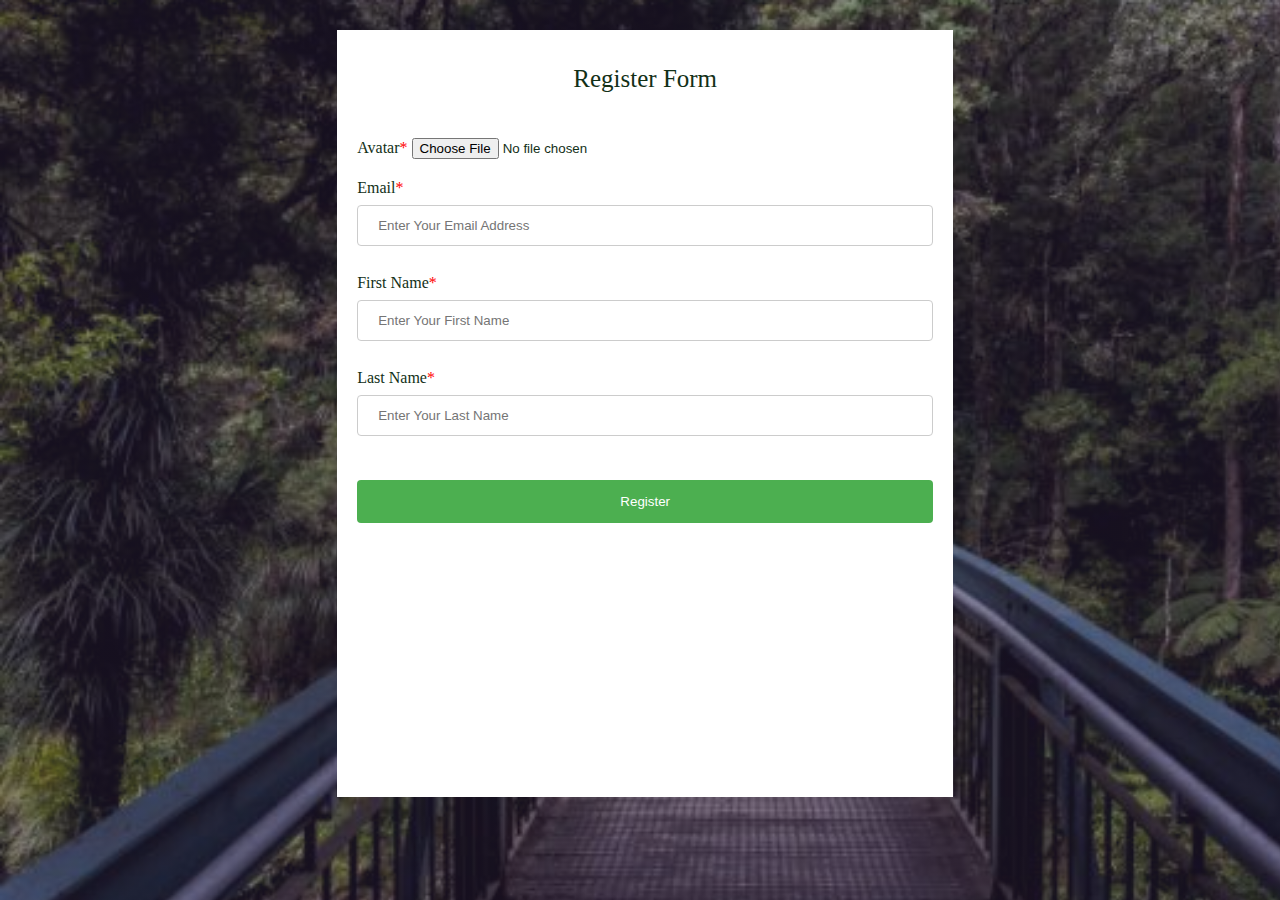
==== M-SOFTECH_SAMPLE_LOGIN/RegisterPage/register.html @ 41741688 "login and register feature updated" ====
<!DOCTYPE html>
<html lang="en">

<head>
    <meta charset="UTF-8">
    <meta http-equiv="X-UA-Compatible" content="IE=edge">
    <meta name="viewport" content="width=device-width, initial-scale=1.0">
    <link rel="stylesheet" href="style.css">
    <script src="script.js"></script>
    <title>Register</title>
</head>

<body>

    <div class="register-content">
        <form class="registerform" id="registerform" name="registerform" action="/WelcomePage/target.html"  method="post">
            <h3 class="regtitle"> Register Form</h3>
            <div class="fillform" id="fillform">Please Fillup The Form</div>
            <div class="form-cont">
                <label for="avatar">Avatar</label>
                <input type="file" accept="image/*" id="avatarimg" name="avatarimg" onchange="loadFile(event)" required>
                <img class="image" id="output"/>
            </div>
            <div class="form-cont">
                <label for="email">Email</label>
                <input type="text" id="email" name="email" placeholder="Enter Your Email Address" onblur="validateEmail()" required>
                <span class="errormsg" id="emailError"></span>
            </div>
            <div class="form-cont">
                <label for="firstname">First Name</label>
                <input type="text" id="frstname" placeholder="Enter Your First Name" onblur="validateFirstname()" required>
                <span class="errormsg" id="fnameError"></span>
            </div>
            <div class="form-cont">
                <label for="lastname">Last Name</label>
                <input type="text" id="lstname" placeholder="Enter Your Last Name" onblur="validateLastname()" required>
                <span class="errormsg" id="lnameError"></span>
            </div>
            <div class="registerbttn">
            <input type="submit" value="Register" onsubmit="return regform(registerform)" onclick="return submit()">
        </div>
        </form>
    </div>

</body>

</html>
---- M-SOFTECH_SAMPLE_LOGIN/RegisterPage/style.css ----
body {
    border: 0;
    margin: 0;
    padding: 0;
}

.register-content{
    background-image: linear-gradient(rgba(51, 37, 73, 0.425), rgba(51, 37, 73, 0.425)), url(../assets/images/img_forest.jpg) ;
    width: 100%;
    min-height: 100vh;
    background-size: cover;
    background-position: center;
    padding: 10px 8% ;
    background-repeat: no-repeat;
    position: fixed;
}
    
.regtitle{
    color:rgb(18, 48, 23) ;
    font-weight: 100;
    font-size: 25px;
    text-align: center;
    padding: 0px 0px 10px 0px;
}

.registerform{
    width: 45%;
    height: 83%;
    display: block;
    margin: 20px 30px;
    padding: 10px 20px;
    background-color: #fff;
    resize: none;
    position: fixed;
    left: 24%;
    top: 10px;
    color: rgb(18, 48, 23);
    font-size: 16px;
    font-weight: 300;
}

input[type=text]{
    width: 100%;
    padding: 12px 20px;
    margin: 8px 0;
    display: inline-block;
    border: 1px solid #ccc;
    border-radius: 4px;
    box-sizing: border-box;
  }

  input[type=submit] {
    width: 100%;
    background-color: #4CAF50;
    color: white;
    padding: 14px 20px;
    margin: 8px 0;
    border: none;
    border-radius: 4px;
    cursor: pointer;
  }

  input[type=submit]:hover {
    background-color: #45a049;
  }

  .form-cont{
    padding: 10px 0px;
  }

  .registerbttn{
    padding: 18px 0px;
  }
  
  label::after {
    content: "*";
    color: red;
}

.errormsg{
    font-size: 13px;
    color:red;
}

.image{
    width: 65px;
    position: absolute;
    top: 15%;
    left: 40%;
}

.fillform{
    display: none;
    color: #e43131;
    position: absolute;
    top: 15%;
    left: 37%;
}
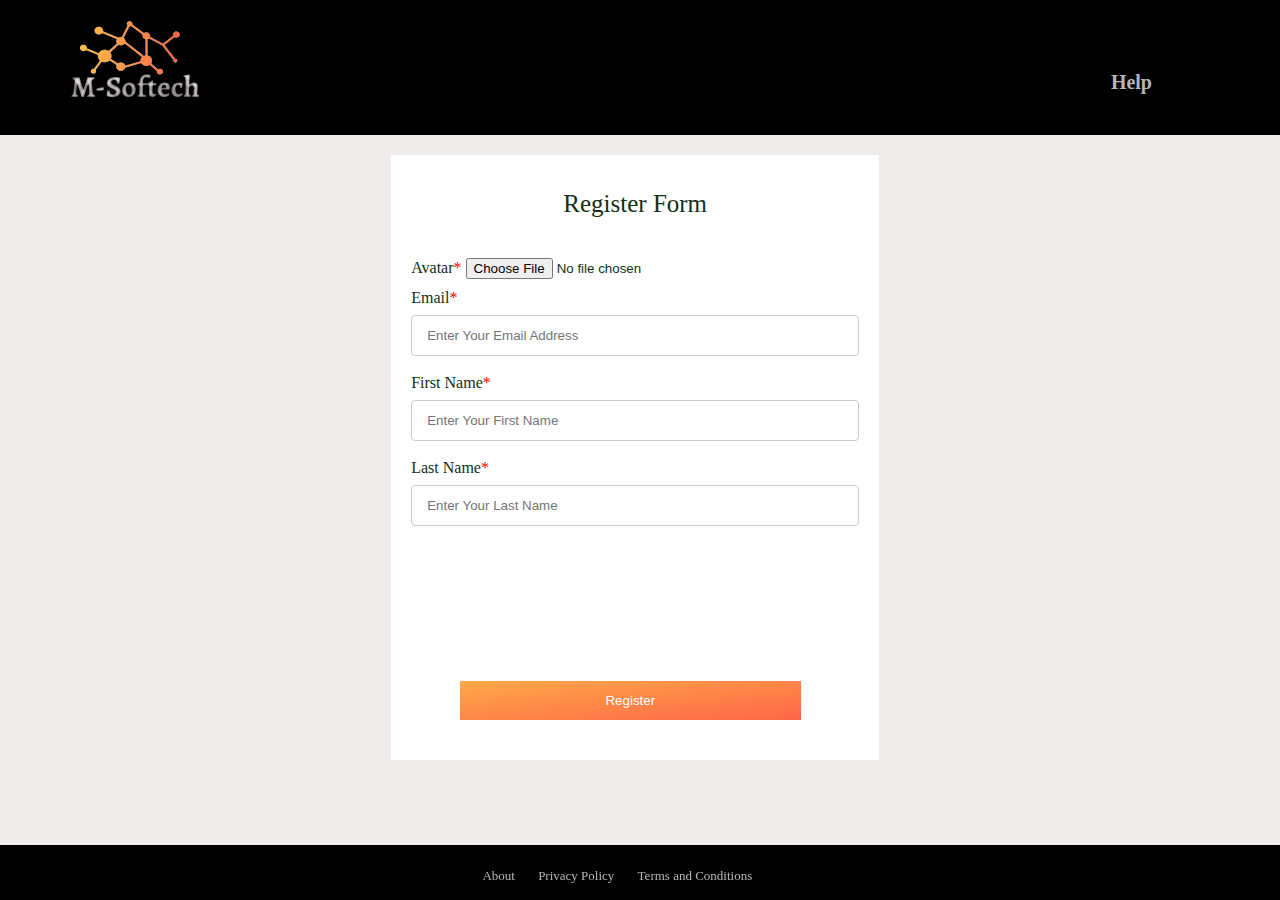
==== commit 2dcf7650: "updated the code to github repo" ====
--- a/M-SOFTECH_SAMPLE_LOGIN/RegisterPage/register.html
+++ b/M-SOFTECH_SAMPLE_LOGIN/RegisterPage/register.html
@@ -6,14 +6,17 @@
     <meta http-equiv="X-UA-Compatible" content="IE=edge">
     <meta name="viewport" content="width=device-width, initial-scale=1.0">
     <link rel="stylesheet" href="style.css">
-    <script src="script.js"></script>
+    <script src="registerscript.js"></script>
     <title>Register</title>
 </head>
 
 <body>
-
+    <header class="header">
+        <div class="logo-img"><img src="../assets/images/logo-img.png"></div>
+        <h2 class="help">Help</h2>
+    </header>
     <div class="register-content">
-        <form class="registerform" id="registerform" name="registerform" action="/WelcomePage/target.html"  method="post">
+        <form class="registerform" id="registerform" name="registerform">
             <h3 class="regtitle"> Register Form</h3>
             <div class="fillform" id="fillform">Please Fillup The Form</div>
             <div class="form-cont">
@@ -22,26 +25,29 @@
                 <img class="image" id="output"/>
             </div>
             <div class="form-cont">
-                <label for="email">Email</label>
+                <label for="email">Email</label><span class="errormsg" id="emailError"></span>
                 <input type="text" id="email" name="email" placeholder="Enter Your Email Address" onblur="validateEmail()" required>
-                <span class="errormsg" id="emailError"></span>
             </div>
             <div class="form-cont">
-                <label for="firstname">First Name</label>
-                <input type="text" id="frstname" placeholder="Enter Your First Name" onblur="validateFirstname()" required>
-                <span class="errormsg" id="fnameError"></span>
+                <label for="firstname">First Name</label><span class="errormsg" id="fnameError"></span>
+                <input type="text" id="firstname" placeholder="Enter Your First Name" onblur="validateFirstname()" required>
             </div>
             <div class="form-cont">
-                <label for="lastname">Last Name</label>
-                <input type="text" id="lstname" placeholder="Enter Your Last Name" onblur="validateLastname()" required>
-                <span class="errormsg" id="lnameError"></span>
+                <label for="lastname">Last Name</label><span class="errormsg" id="lnameError"></span>
+                <input type="text" id="lastname" placeholder="Enter Your Last Name" onblur="validateLastname()" required>
             </div>
             <div class="registerbttn">
-            <input type="submit" value="Register" onsubmit="return regform(registerform)" onclick="return submit()">
+            <button type="button" value="Register" onclick="return regform(registerform)" >Register</button>
         </div>
         </form>
     </div>
-
+    <footer class="footer">
+        <ul class="footer-list">
+            <li>About</li>
+            <li>Privacy Policy</li>
+            <li>Terms and Conditions</li>
+        </ul>    
+    </footer>
 </body>
 
 </html>--- a/M-SOFTECH_SAMPLE_LOGIN/RegisterPage/style.css
+++ b/M-SOFTECH_SAMPLE_LOGIN/RegisterPage/style.css
@@ -1,98 +1,160 @@
 body {
-    border: 0;
-    margin: 0;
-    padding: 0;
+  border: 0;
+  margin: 0;
+  padding: 0;
+  background-color: #f1ecec;
 }
 
-.register-content{
-    background-image: linear-gradient(rgba(51, 37, 73, 0.425), rgba(51, 37, 73, 0.425)), url(../assets/images/img_forest.jpg) ;
-    width: 100%;
-    min-height: 100vh;
-    background-size: cover;
-    background-position: center;
-    padding: 10px 8% ;
-    background-repeat: no-repeat;
-    position: fixed;
-}
-    
-.regtitle{
-    color:rgb(18, 48, 23) ;
-    font-weight: 100;
-    font-size: 25px;
-    text-align: center;
-    padding: 0px 0px 10px 0px;
+.header {
+  background-color: rgb(0, 0, 0);
+  position: fixed;
+  height: 15%;
+  width: 100%;
+  left: 0;
+  top: 0;
+  font-weight: bold;
 }
 
-.registerform{
-    width: 45%;
-    height: 83%;
-    display: block;
-    margin: 20px 30px;
-    padding: 10px 20px;
-    background-color: #fff;
-    resize: none;
-    position: fixed;
-    left: 24%;
-    top: 10px;
-    color: rgb(18, 48, 23);
-    font-size: 16px;
-    font-weight: 300;
+.logo-img {
+  height: 15px;
+  width: 15px;
+  display: flex;
+  align-items: center;
+  justify-content: center;
+  position: absolute;
+  top: 40%;
+  left: 10%;
 }
 
-input[type=text]{
-    width: 100%;
-    padding: 12px 20px;
-    margin: 8px 0;
-    display: inline-block;
-    border: 1px solid #ccc;
-    border-radius: 4px;
-    box-sizing: border-box;
-  }
-
-  input[type=submit] {
-    width: 100%;
-    background-color: #4CAF50;
-    color: white;
-    padding: 14px 20px;
-    margin: 8px 0;
-    border: none;
-    border-radius: 4px;
-    cursor: pointer;
-  }
-
-  input[type=submit]:hover {
-    background-color: #45a049;
-  }
-
-  .form-cont{
-    padding: 10px 0px;
-  }
-
-  .registerbttn{
-    padding: 18px 0px;
-  }
-  
-  label::after {
-    content: "*";
-    color: red;
+.help {
+  color: rgb(179, 182, 182);
+  float: right;
+  font-size: 20px;
+  position: absolute;
+  top: 40%;
+  right: 10%;
 }
 
-.errormsg{
-    font-size: 13px;
-    color:red;
+.register-content {
+  width: 100%;
+  min-height: 100vh;
+  background-size: cover;
+  background-position: center;
+  padding: 10px 8%;
+  background-repeat: no-repeat;
+  position: fixed;
 }
 
-.image{
-    width: 65px;
-    position: absolute;
-    top: 15%;
-    left: 40%;
+.regtitle {
+  color: rgb(18, 48, 23);
+  font-weight: 100;
+  font-size: 25px;
+  text-align: center;
+  padding: 0px 0px 10px 0px;
 }
 
-.fillform{
-    display: none;
-    color: #e43131;
-    position: absolute;
-    top: 15%;
-    left: 37%;
+.registerform {
+  width: 35%;
+  height: 65%;
+  display: block;
+  margin: 20px 20px;
+  padding: 10px 20px;
+  background-color: #fff;
+  resize: none;
+  position: fixed;
+  left: 29%;
+  top: 15%;
+  color: rgb(18, 48, 23);
+  font-size: 16px;
+  font-weight: 300;
+}
+
+input[type=text] {
+  width: 100%;
+  padding: 12px 15px;
+  margin: 8px 0;
+  display: inline-block;
+  border: 1px solid #ccc;
+  border-radius: 4px;
+  box-sizing: border-box;
+}
+
+button[type=button] {
+  align-items: center;
+  justify-content: center;
+  text-align: center;
+  background-color: rgb(236, 42, 8);
+  background-image: linear-gradient(to bottom right, #FFA949, #FF6647);
+  color: #fff;
+  width: 70%;
+  padding: 12px 20px;
+  border: none;
+  cursor: pointer;
+  position: absolute;
+  left: 14%;
+  top: 87%;
+}
+
+button[type=button]:hover {
+  background-image: linear-gradient(to bottom right, #fa9c30, #f75737);
+}
+
+.form-cont {
+  padding: 5px 0px;
+}
+
+.registerbttn {
+  padding: 10px 0px;
+}
+
+label::after {
+  content: "*";
+  color: red;
+}
+
+.errormsg {
+  font-size: 13px;
+  color: red;
+  position: absolute;
+  left: 20%;
+}
+
+.image {
+  width: 65px;
+  position: absolute;
+  top: 15%;
+  left: 50%;
+}
+
+.fillform {
+  display: none;
+  color: #e43131;
+  position: absolute;
+  top: 15%;
+  left: 37%;
+}
+
+.footer {
+  background-color: rgb(0, 0, 0);
+  position: fixed;
+  padding: 10px 10px 0px 10px;
+  bottom: 0;
+  width: 100%;
+  height: 5%;
+}
+
+.footer-list {
+  list-style-type: none;
+  position: fixed;
+  overflow: hidden;
+  font-size: 13px;
+  left: 33%;
+}
+
+.footer-list li {
+  display: inline-block;
+  margin-left: auto;
+  margin-right: auto;
+  padding-left: 20px;
+  color: rgb(179, 182, 182);
 }